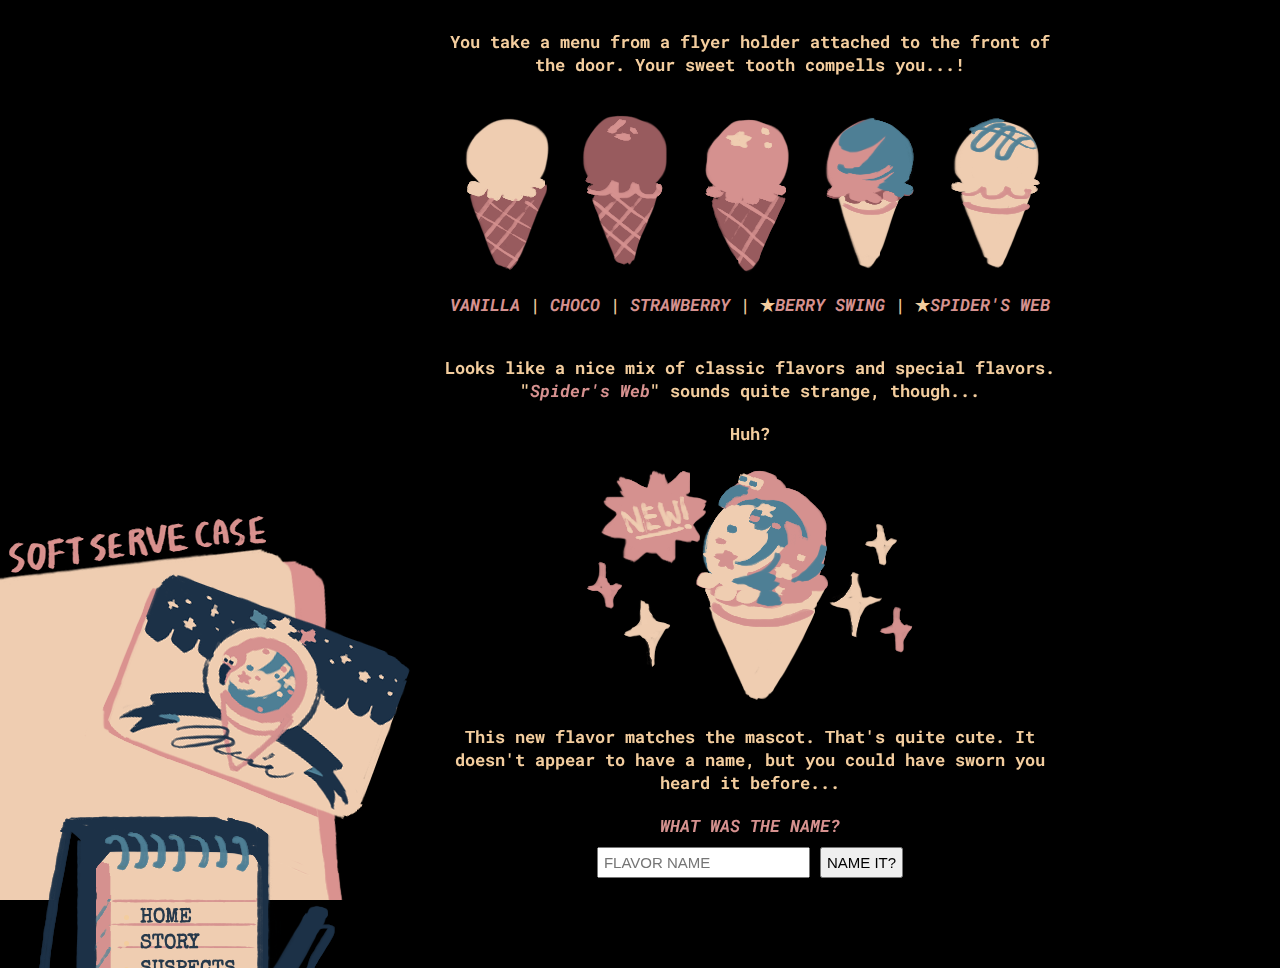
==== templates/menu.html @ d4b6ec11 "Initial commit" ====
<!DOCTYPE html>
<html>
<head>
	<title>SOFT SERVE CASE - Menu</title>
	<link rel="stylesheet" type="text/css" href="../stylesheets/style.css">
	<link rel="stylesheet" type="text/css" href="../stylesheets/menu.css">
	<link href="https://fonts.googleapis.com/css?family=Caveat+Brush|Roboto+Mono|Special+Elite" rel="stylesheet">
	<script src="https://ajax.googleapis.com/ajax/libs/jquery/3.3.1/jquery.min.js"></script>
	<script type="text/javascript" src="../javascript/main.js"></script>
	<script type="text/javascript" src="../javascript/menu.js"></script>
</head>
<body>
<div class="corner"> <img src="../images/file.png"><img class="ghosty" src="../images/file_ghost.png"></div>
<div class="notepadnav">
	<div class="nav">
		<ul>
			<li><a href="../index.html">HOME</a></li>
			<li><a href="story.html">STORY</a></li>
			<li><a href="suspects.html">SUSPECTS</a></li>
			<li><a href="parlor.html">PARLOR</a></li>
			<li><a href="menu.html">MENU</a></li>
		</ul>
	</div>
	<div class="notepad"><img src="../images/notepad.png"><img class="ghosty" src="../images/notepad_ghost.png"></div>
</div>

<div class="o"><img src="../images/o.png"><img class="ghosty" src="../images/o1.png"></div>

<div class="column">
	<div class="reg">
		<p>You take a menu from a flyer holder attached to the front of the door. Your sweet tooth compells you...!</p>
		<div class="menu">
			<img src="../images/icecream.png">
			<div class="menuwords"><i>VANILLA</i> | <i>CHOCO</i> | <i>STRAWBERRY</i> | <span class="spe">&#9733;</span><i>BERRY SWING</i> | <span class="spe">&#9733;</span><i>SPIDER'S WEB</i></div>
		</div>
		<p>Looks like a nice mix of classic flavors and special flavors. "<i>Spider's Web</i>" sounds quite strange, though...</p>
		<p>Huh?</p>
		<img src="../images/nameit.png">
		<p>This new flavor matches the mascot. That's quite cute. It doesn't appear to have a name, but you could have sworn you heard it before...</p>
		<p><i>WHAT WAS THE NAME?</i></p>
		<input id="flavorname" type="text" placeholder="FLAVOR NAME"> <button>NAME IT?</button>
		<p class="secret"></p>
	</div>

	<div class="ghostbox">
		<p>You feel a sudden chill. You can't help but recall the missing person's face when you read "<i>Spider's Web</i>"...</p>
		<div class="menu">
			<img class="ghosty" src="../images/icecream_ghost.png">
			<div class="menuwords"><i>VANILLA</i> | <i>CHOCO</i> | <i>STRAWBERRY</i> | &#9733;<i>BERRY SWING</i> | &#9733;<i>SPIDER'S WEB</i></div>
		</div>
		<p>That fine, gossamer hair... It reminds you of a ghost story you heard about an ice cream parlor, but it can't be the same parlor, can it...?</p>
		<p>You look up, and nearly jump out of your skin. For a second you think you see a face that isn't yours staring at you from within the fogged up windows.</p>
		<p>Why do you feel like you should check the other pages and follow your INSTINCTS?</p>
		<a href="story.html"><i>CONTINUE...?</i></a>
	</div>
</div>


</body>
</html>
---- stylesheets/style.css ----
/* font-family: 'Roboto Mono', monospace;
font-family: 'Caveat Brush', cursive;  */

/* cream #F3CD9E  D0E2D2 */
/* pink #D6918F  B0A9A6 */
/* blue #538196  7099A5 */
/* dark blue #26394B  30424E */

body{
	background-color:#000000;
	font-family: 'Roboto Mono', monospace;
	font-weight:bold;
	font-size:17px;
	color:#F3CD9E;
	text-align:center;
	margin:0px;
}

i{
	color:#D6918F;
}

a:link, a:visited{
	text-decoration:none;
    color:#26394B;
}

a:hover{
	text-decoration:underline;
}

img{
	display:block;
	margin: 0 auto 0 auto;
	z-index:10;
}

h2{
	font-size:40px;
	padding:20px 10px 10px 10px;
	text-align:center;
	margin:0;
	font-family: 'Special Elite', cursive;
}

p{
	padding:10px;
	margin:0px;
}

ul{
	text-align: justify;
}

.notepadnav{
	padding:20px 20px 20px 20px;
	position:fixed;
	left:10px;
	bottom:-200px;
	width:305px;
	height:265px;
	transition: .5s all ease;
}
.notepad{
	position:absolute;
	z-index:2;
}

.nav{
	position:absolute;
	z-index:4;
	left:90px;
	top:90px;
	font-size:20px;
	font-weight:bold;
	line-height:130%;
	font-family: 'Special Elite', cursive;
}

.column{
	width:640px;
	margin-top:20px;
	margin-bottom:70px;
	margin-left:430px;
	z-index:100;
}

.corner{
	position:fixed;
	z-index:-100;
	left:0px;
	bottom:0px;
}
/* fun stuff :^) */
.o{
	position:fixed;
	right:0;
	top:0;
	opacity:0;
	transition: ease .3s;
}
.o:hover{
	opacity:1;
}

.ghosty{
	display:none;
}

.ghosttime{
	color:#D0E2D2;
}

.ghosttimei{
	color:#7099A5;
}

.ghostbox{
	display:none;
}
---- stylesheets/menu.css ----
.menu{
	position:relative;
	width:640px;
	height:260px;
}
.menuwords{
	position:absolute;
	bottom:30px;
	left:0;
	right:0;
	margin-left:auto;
	margin-right:auto;
	z-index:-10;
}

.spe{
	color:#F3CD9E;
}

button,input{
	padding:5px;
	font-size:15px;
}
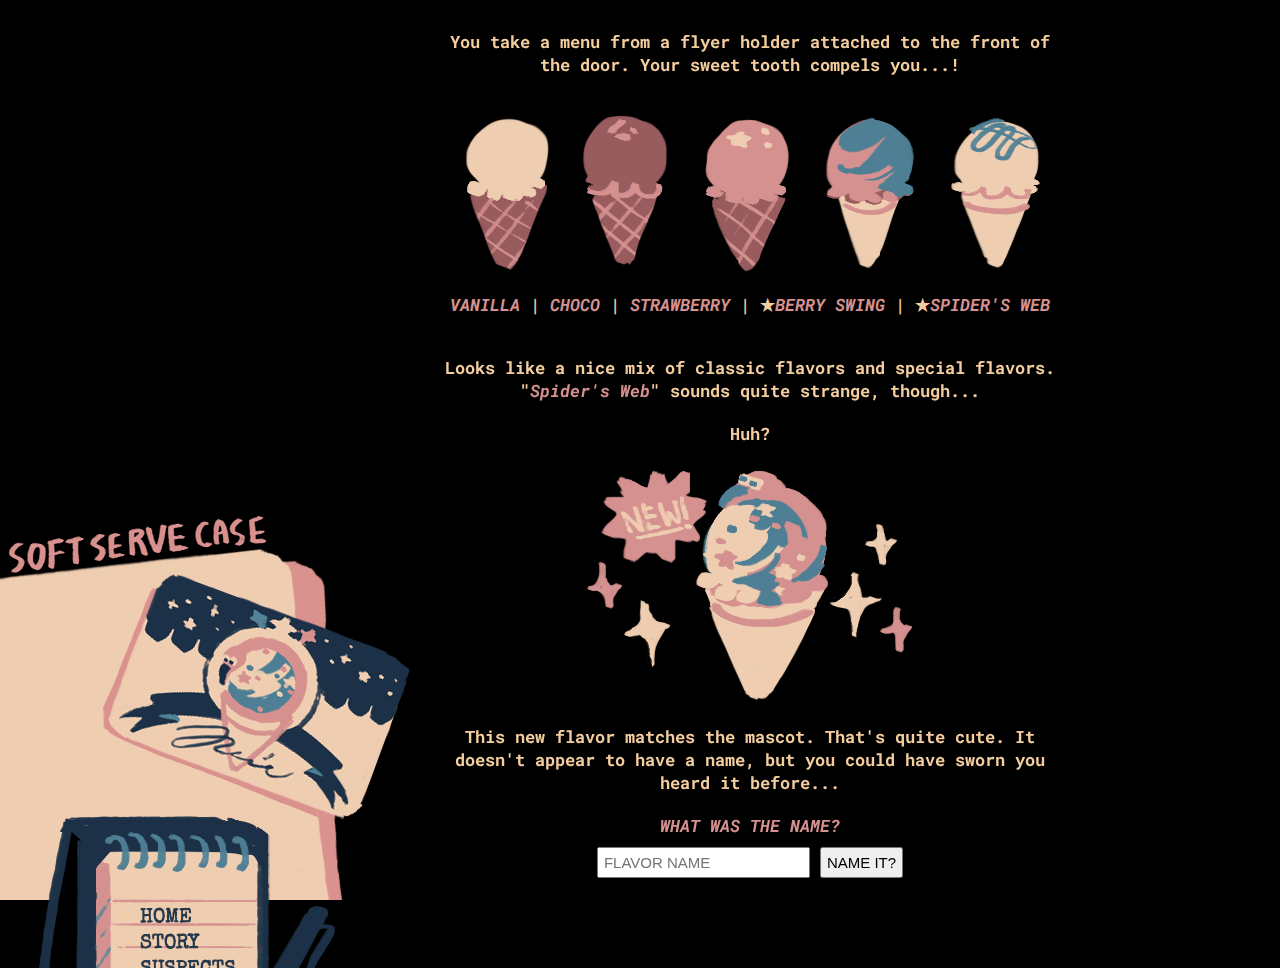
==== commit 876875be: "fixed awkward wording/typos" ====
--- a/templates/menu.html
+++ b/templates/menu.html
@@ -28,7 +28,7 @@
 
 <div class="column">
 	<div class="reg">
-		<p>You take a menu from a flyer holder attached to the front of the door. Your sweet tooth compells you...!</p>
+		<p>You take a menu from a flyer holder attached to the front of the door. Your sweet tooth compels you...!</p>
 		<div class="menu">
 			<img src="../images/icecream.png">
 			<div class="menuwords"><i>VANILLA</i> | <i>CHOCO</i> | <i>STRAWBERRY</i> | <span class="spe">&#9733;</span><i>BERRY SWING</i> | <span class="spe">&#9733;</span><i>SPIDER'S WEB</i></div>
